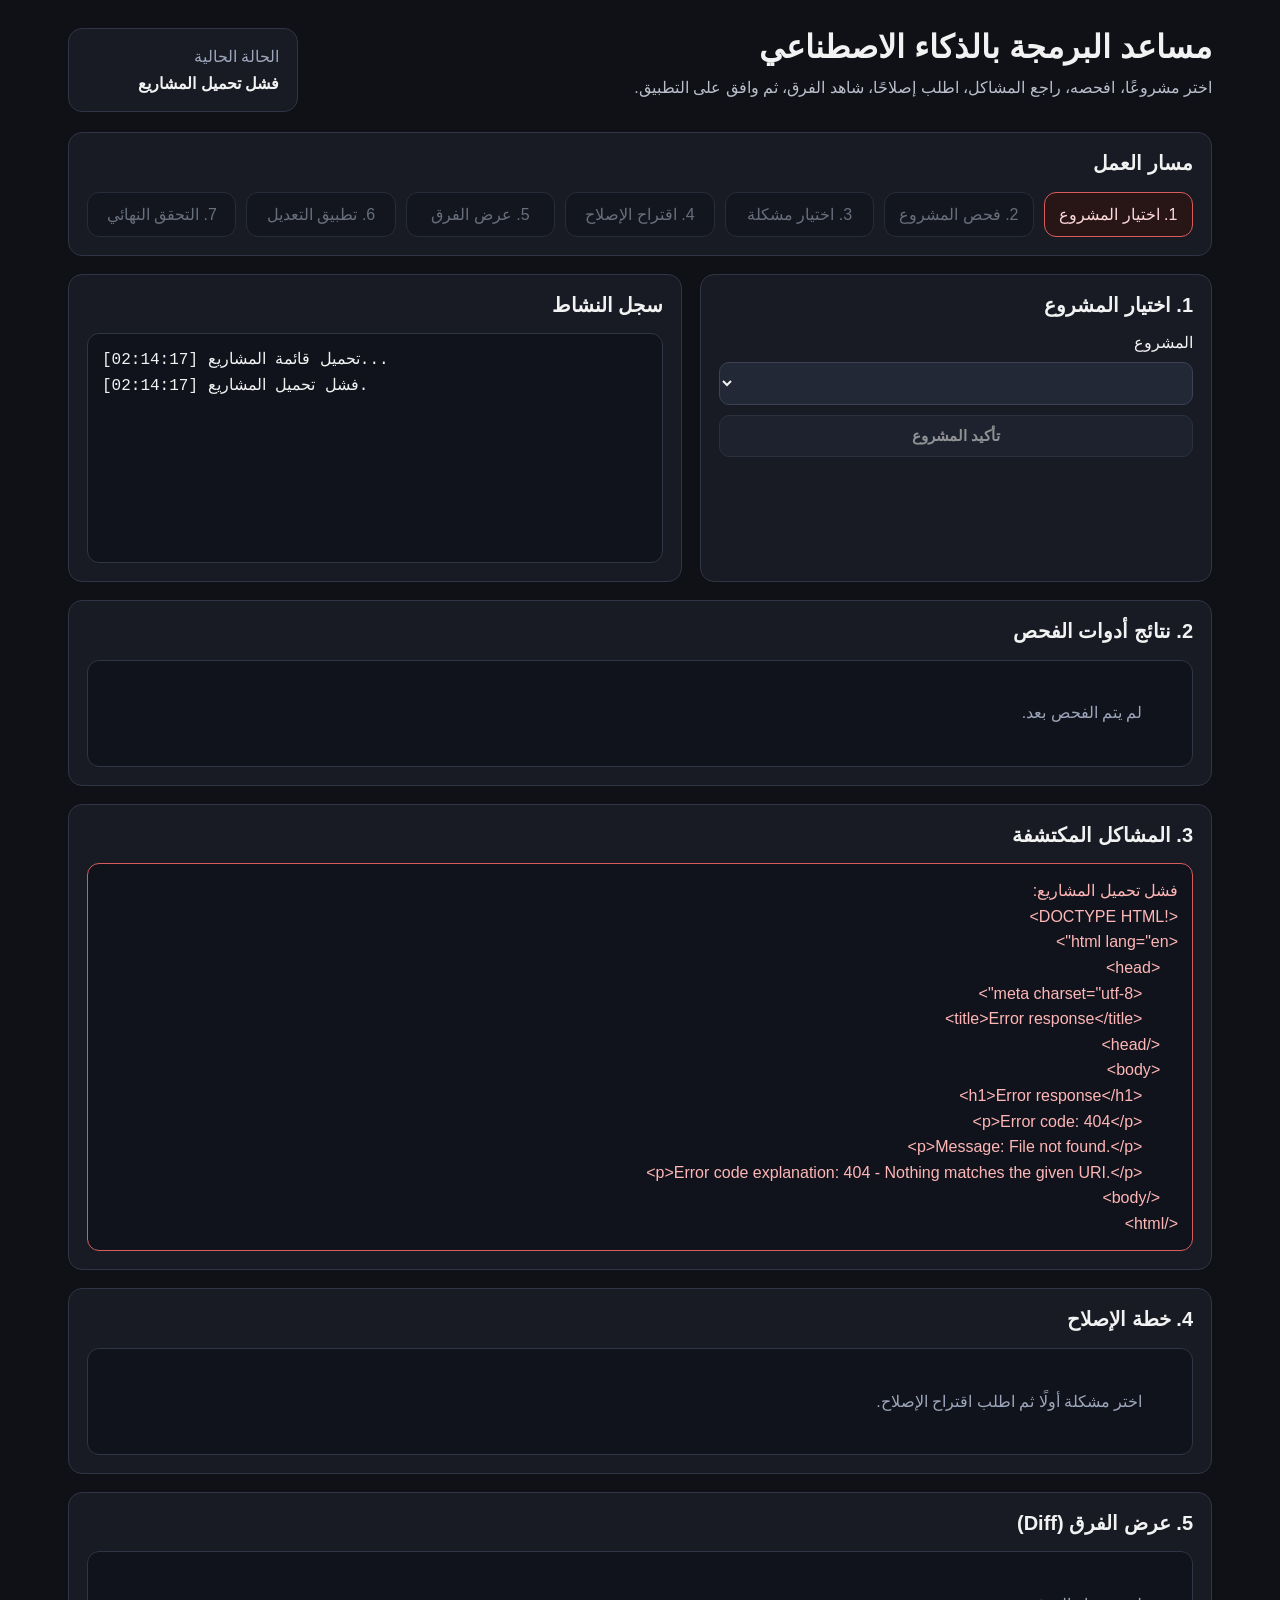
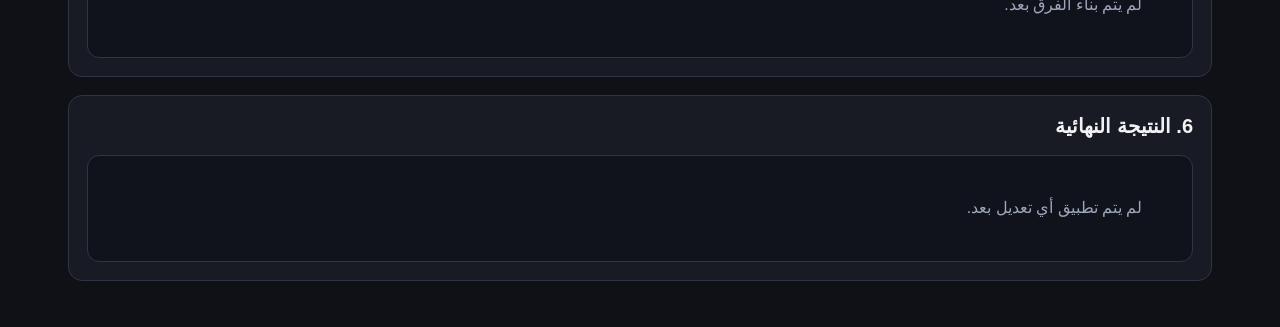
==== static/index.html @ cc1c6959 "a" ====
<!DOCTYPE html>
<html lang="ar" dir="rtl">
<head>
  <meta charset="UTF-8" />
  <meta name="viewport" content="width=device-width, initial-scale=1.0" />
  <title>مساعد البرمجة بالذكاء الاصطناعي</title>
  <link rel="stylesheet" href="/static/style.css" />
</head>
<body>
  <main class="layout">
    <header class="header">
      <div>
        <h1>مساعد البرمجة بالذكاء الاصطناعي</h1>
        <p>
          اختر مشروعًا، افحصه، راجع المشاكل، اطلب إصلاحًا، شاهد الفرق، ثم وافق على التطبيق.
        </p>
      </div>

      <div class="status-card">
        <span class="label">الحالة الحالية</span>
        <strong id="currentStatus">جاهز</strong>
      </div>
    </header>

    <section class="stepper card">
      <h2>مسار العمل</h2>
      <div id="workflowSteps" class="steps"></div>
    </section>

    <section class="grid">
      <div class="card">
        <h2>1. اختيار المشروع</h2>

        <div id="projectSelectionArea">
          <label for="projectSelect">المشروع</label>
          <select id="projectSelect"></select>
          <button id="confirmProjectButton">تأكيد المشروع</button>
        </div>

        <div id="selectedProjectArea" class="hidden">
          <p>
            المشروع المختار:
            <strong id="selectedProjectText"></strong>
          </p>
          <button id="changeProjectButton">تغيير المشروع</button>
          <button id="scanProjectButton">افحص المشروع</button>
        </div>
      </div>

      <div class="card">
        <h2>سجل النشاط</h2>
        <div id="activityLog" class="log">
          لم يبدأ أي إجراء بعد.
        </div>
      </div>
    </section>

    <section class="card">
      <h2>2. نتائج أدوات الفحص</h2>
      <div id="toolRunsBox" class="box muted">
        لم يتم الفحص بعد.
      </div>
    </section>

    <section class="card">
      <h2>3. المشاكل المكتشفة</h2>
      <div id="issuesBox" class="box muted">
        لا توجد مشاكل معروضة بعد.
      </div>
    </section>

    <section class="card">
      <h2>4. خطة الإصلاح</h2>
      <div id="repairPlanBox" class="box muted">
        اختر مشكلة أولًا ثم اطلب اقتراح الإصلاح.
      </div>
    </section>

    <section class="card">
      <h2>5. عرض الفرق (Diff)</h2>
      <div id="diffBox" class="box muted">
        لم يتم بناء الفرق بعد.
      </div>
    </section>

    <section class="card">
      <h2>6. النتيجة النهائية</h2>
      <div id="finalResultBox" class="box muted">
        لم يتم تطبيق أي تعديل بعد.
      </div>
    </section>
  </main>

  <script src="/static/app.js"></script>
</body>
</html>
---- static/style.css ----
* {
  box-sizing: border-box;
}

body {
  margin: 0;
  font-family: Tahoma, Arial, sans-serif;
  background: #0f1117;
  color: #f2f2f2;
}

.layout {
  max-width: 1200px;
  margin: 0 auto;
  padding: 28px;
}

.header {
  display: flex;
  justify-content: space-between;
  gap: 20px;
  align-items: stretch;
  margin-bottom: 20px;
}

.header h1 {
  margin: 0 0 8px;
}

.header p {
  margin: 0;
  color: #b9beca;
  line-height: 1.7;
}

.status-card {
  min-width: 230px;
  padding: 18px;
  background: #181b24;
  border: 1px solid #303545;
  border-radius: 14px;
}

.label {
  display: block;
  color: #9da6bb;
  margin-bottom: 8px;
}

.card {
  background: #181b24;
  border: 1px solid #303545;
  border-radius: 14px;
  padding: 18px;
  margin-bottom: 18px;
}

.card h2 {
  margin-top: 0;
  font-size: 20px;
}

.grid {
  display: grid;
  grid-template-columns: 1fr 1.2fr;
  gap: 18px;
}

select,
button {
  width: 100%;
  padding: 11px 12px;
  margin-top: 10px;
  border-radius: 10px;
  border: 1px solid #3b4256;
  background: #232837;
  color: #f2f2f2;
  font-size: 15px;
}

button {
  cursor: pointer;
  font-weight: bold;
}

button:hover {
  background: #2c3346;
}

button:disabled {
  cursor: not-allowed;
  opacity: 0.55;
}

.hidden {
  display: none;
}

.steps {
  display: grid;
  grid-template-columns: repeat(7, 1fr);
  gap: 10px;
}

.step {
  border: 1px solid #353b4e;
  border-radius: 12px;
  padding: 12px;
  text-align: center;
  color: #aab2c5;
  background: #10131b;
}

.step.active {
  border-color: #e0b84f;
  color: #fff;
  background: #2b2412;
}

.step.done {
  border-color: #3fbf75;
  color: #d6ffe4;
  background: #102019;
}

.step.failed {
  border-color: #d85c5c;
  color: #ffd9d9;
  background: #281616;
}

.step.locked {
  opacity: 0.55;
}

.box,
.log {
  background: #10131b;
  border: 1px solid #303545;
  border-radius: 12px;
  padding: 14px;
  white-space: pre-wrap;
  overflow-x: auto;
  line-height: 1.6;
}

.log {
  height: 230px;
  overflow-y: auto;
  font-family: Consolas, monospace;
  direction: ltr;
  text-align: left;
}

.muted {
  color: #9da6bb;
}

.success {
  color: #b4ffd1;
  border-color: #3fbf75;
}

.error {
  color: #ffb6b6;
  border-color: #d85c5c;
}

.issue-card {
  border: 1px solid #3b4256;
  border-radius: 12px;
  padding: 14px;
  margin-bottom: 12px;
  background: #11151f;
}

.issue-card h3 {
  margin: 0 0 8px;
}

.badges {
  display: flex;
  gap: 8px;
  margin: 8px 0;
}

.badge {
  display: inline-block;
  padding: 4px 9px;
  border-radius: 999px;
  background: #30384a;
  color: #d9e4ff;
  font-size: 13px;
}

pre {
  direction: ltr;
  text-align: left;
  white-space: pre-wrap;
  background: #0b0d12;
  padding: 12px;
  border-radius: 10px;
  overflow-x: auto;
}

.diff {
  direction: ltr;
  text-align: left;
  font-family: Consolas, monospace;
}

.action-row {
  display: flex;
  gap: 10px;
  margin-top: 12px;
}

.action-row button {
  width: auto;
  min-width: 160px;
}

@media (max-width: 900px) {
  .header,
  .grid {
    grid-template-columns: 1fr;
    display: block;
  }

  .steps {
    grid-template-columns: 1fr;
  }
}
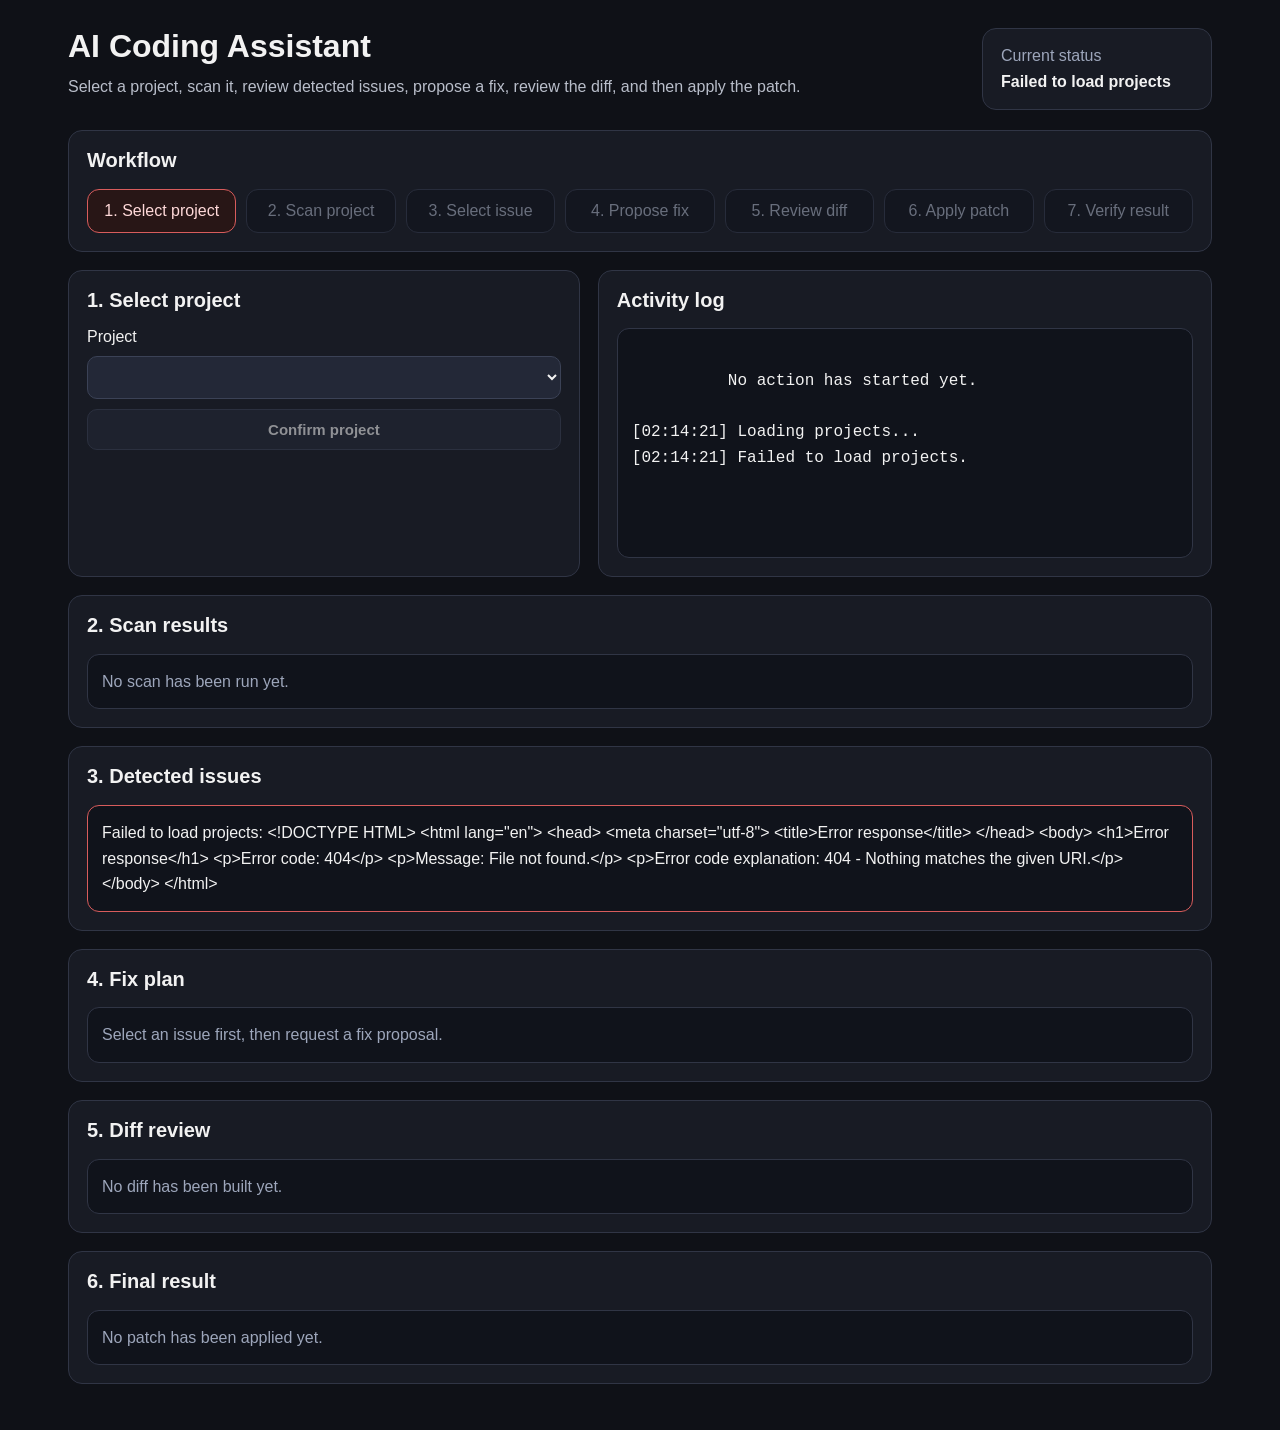
==== commit 6bbf29dd: "first" ====
--- a/static/index.html
+++ b/static/index.html
@@ -1,92 +1,93 @@
 <!DOCTYPE html>
-<html lang="ar" dir="rtl">
+<html lang="en" dir="ltr">
 <head>
   <meta charset="UTF-8" />
   <meta name="viewport" content="width=device-width, initial-scale=1.0" />
-  <title>مساعد البرمجة بالذكاء الاصطناعي</title>
+  <title>AI Coding Assistant</title>
   <link rel="stylesheet" href="/static/style.css" />
 </head>
 <body>
   <main class="layout">
     <header class="header">
       <div>
-        <h1>مساعد البرمجة بالذكاء الاصطناعي</h1>
+        <h1>AI Coding Assistant</h1>
         <p>
-          اختر مشروعًا، افحصه، راجع المشاكل، اطلب إصلاحًا، شاهد الفرق، ثم وافق على التطبيق.
+          Select a project, scan it, review detected issues, propose a fix,
+          review the diff, and then apply the patch.
         </p>
       </div>
 
       <div class="status-card">
-        <span class="label">الحالة الحالية</span>
-        <strong id="currentStatus">جاهز</strong>
+        <span class="label">Current status</span>
+        <strong id="currentStatus">Ready</strong>
       </div>
     </header>
 
     <section class="stepper card">
-      <h2>مسار العمل</h2>
+      <h2>Workflow</h2>
       <div id="workflowSteps" class="steps"></div>
     </section>
 
     <section class="grid">
       <div class="card">
-        <h2>1. اختيار المشروع</h2>
+        <h2>1. Select project</h2>
 
         <div id="projectSelectionArea">
-          <label for="projectSelect">المشروع</label>
+          <label for="projectSelect">Project</label>
           <select id="projectSelect"></select>
-          <button id="confirmProjectButton">تأكيد المشروع</button>
+          <button id="confirmProjectButton">Confirm project</button>
         </div>
 
         <div id="selectedProjectArea" class="hidden">
           <p>
-            المشروع المختار:
+            Selected project:
             <strong id="selectedProjectText"></strong>
           </p>
-          <button id="changeProjectButton">تغيير المشروع</button>
-          <button id="scanProjectButton">افحص المشروع</button>
+          <button id="changeProjectButton">Change project</button>
+          <button id="scanProjectButton">Scan project</button>
         </div>
       </div>
 
       <div class="card">
-        <h2>سجل النشاط</h2>
+        <h2>Activity log</h2>
         <div id="activityLog" class="log">
-          لم يبدأ أي إجراء بعد.
+          No action has started yet.
         </div>
       </div>
     </section>
 
     <section class="card">
-      <h2>2. نتائج أدوات الفحص</h2>
+      <h2>2. Scan results</h2>
       <div id="toolRunsBox" class="box muted">
-        لم يتم الفحص بعد.
+        No scan has been run yet.
       </div>
     </section>
 
     <section class="card">
-      <h2>3. المشاكل المكتشفة</h2>
+      <h2>3. Detected issues</h2>
       <div id="issuesBox" class="box muted">
-        لا توجد مشاكل معروضة بعد.
+        No issues are shown yet.
       </div>
     </section>
 
     <section class="card">
-      <h2>4. خطة الإصلاح</h2>
+      <h2>4. Fix plan</h2>
       <div id="repairPlanBox" class="box muted">
-        اختر مشكلة أولًا ثم اطلب اقتراح الإصلاح.
+        Select an issue first, then request a fix proposal.
       </div>
     </section>
 
     <section class="card">
-      <h2>5. عرض الفرق (Diff)</h2>
+      <h2>5. Diff review</h2>
       <div id="diffBox" class="box muted">
-        لم يتم بناء الفرق بعد.
+        No diff has been built yet.
       </div>
     </section>
 
     <section class="card">
-      <h2>6. النتيجة النهائية</h2>
+      <h2>6. Final result</h2>
       <div id="finalResultBox" class="box muted">
-        لم يتم تطبيق أي تعديل بعد.
+        No patch has been applied yet.
       </div>
     </section>
   </main>
--- a/static/style.css
+++ b/static/style.css
@@ -2,11 +2,39 @@
   box-sizing: border-box;
 }
 
+:root {
+  --bg: #0f1117;
+  --panel: #181b24;
+  --panel-dark: #10131b;
+  --panel-inner: #11151f;
+
+  --border: #303545;
+  --border-soft: #3b4256;
+
+  --text: #f2f2f2;
+  --muted: #9da6bb;
+  --muted-strong: #b9beca;
+
+  --success: #3fbf75;
+  --success-bg: #102019;
+
+  --warning: #e0b84f;
+  --warning-bg: #2b2412;
+
+  --error: #d85c5c;
+  --error-bg: #281616;
+
+  --badge-bg: #30384a;
+  --badge-text: #d9e4ff;
+}
+
 body {
   margin: 0;
-  font-family: Tahoma, Arial, sans-serif;
-  background: #0f1117;
-  color: #f2f2f2;
+  direction: ltr;
+  text-align: left;
+  font-family: Arial, Tahoma, sans-serif;
+  background: var(--bg);
+  color: var(--text);
 }
 
 .layout {
@@ -15,11 +43,13 @@
   padding: 28px;
 }
 
+/* Header */
+
 .header {
   display: flex;
   justify-content: space-between;
+  align-items: stretch;
   gap: 20px;
-  align-items: stretch;
   margin-bottom: 20px;
 }
 
@@ -29,27 +59,29 @@
 
 .header p {
   margin: 0;
-  color: #b9beca;
+  color: var(--muted-strong);
   line-height: 1.7;
 }
 
 .status-card {
   min-width: 230px;
   padding: 18px;
-  background: #181b24;
-  border: 1px solid #303545;
+  background: var(--panel);
+  border: 1px solid var(--border);
   border-radius: 14px;
 }
 
 .label {
   display: block;
-  color: #9da6bb;
+  color: var(--muted);
   margin-bottom: 8px;
 }
 
+/* Layout cards */
+
 .card {
-  background: #181b24;
-  border: 1px solid #303545;
+  background: var(--panel);
+  border: 1px solid var(--border);
   border-radius: 14px;
   padding: 18px;
   margin-bottom: 18px;
@@ -65,6 +97,8 @@
   grid-template-columns: 1fr 1.2fr;
   gap: 18px;
 }
+
+/* Forms */
 
 select,
 button {
@@ -72,15 +106,15 @@
   padding: 11px 12px;
   margin-top: 10px;
   border-radius: 10px;
-  border: 1px solid #3b4256;
+  border: 1px solid var(--border-soft);
   background: #232837;
-  color: #f2f2f2;
+  color: var(--text);
   font-size: 15px;
 }
 
 button {
   cursor: pointer;
-  font-weight: bold;
+  font-weight: 700;
 }
 
 button:hover {
@@ -95,6 +129,8 @@
 .hidden {
   display: none;
 }
+
+/* Workflow */
 
 .steps {
   display: grid;
@@ -108,40 +144,51 @@
   padding: 12px;
   text-align: center;
   color: #aab2c5;
-  background: #10131b;
+  background: var(--panel-dark);
 }
 
 .step.active {
-  border-color: #e0b84f;
-  color: #fff;
-  background: #2b2412;
+  border-color: var(--warning);
+  color: var(--text);
+  background: var(--warning-bg);
 }
 
 .step.done {
-  border-color: #3fbf75;
+  border-color: var(--success);
   color: #d6ffe4;
-  background: #102019;
+  background: var(--success-bg);
 }
 
 .step.failed {
-  border-color: #d85c5c;
+  border-color: var(--error);
   color: #ffd9d9;
-  background: #281616;
+  background: var(--error-bg);
 }
 
 .step.locked {
   opacity: 0.55;
 }
 
+/* Boxes */
+
 .box,
 .log {
-  background: #10131b;
-  border: 1px solid #303545;
+  background: var(--panel-dark);
+  border: 1px solid var(--border);
   border-radius: 12px;
   padding: 14px;
-  white-space: pre-wrap;
   overflow-x: auto;
   line-height: 1.6;
+}
+
+.box {
+  white-space: normal;
+}
+
+.log,
+pre,
+.diff {
+  white-space: pre-wrap;
 }
 
 .log {
@@ -152,34 +199,74 @@
   text-align: left;
 }
 
-.muted {
-  color: #9da6bb;
-}
-
-.success {
-  color: #b4ffd1;
-  border-color: #3fbf75;
-}
-
+.muted,
+.box.muted {
+  color: var(--muted);
+}
+
+.box.success {
+  border-color: var(--success);
+}
+
+.box.warning {
+  border-color: var(--warning);
+}
+
+.box.error {
+  border-color: var(--error);
+}
+
+/* Important: do not color every text inside error/warning boxes.
+   Only the border should communicate the state. */
+.success,
+.warning,
 .error {
-  color: #ffb6b6;
-  border-color: #d85c5c;
-}
+  color: inherit;
+}
+
+/* Issue / result cards */
 
 .issue-card {
-  border: 1px solid #3b4256;
+  direction: ltr;
+  text-align: left;
+  border: 1px solid var(--border-soft);
   border-radius: 12px;
   padding: 14px;
   margin-bottom: 12px;
-  background: #11151f;
+  background: var(--panel-inner);
 }
 
 .issue-card h3 {
   margin: 0 0 8px;
 }
 
+.issue-card p {
+  margin: 12px 0;
+}
+
+.status-success,
+.status-passed {
+  border-color: var(--success);
+}
+
+.status-warning {
+  border-color: var(--warning);
+}
+
+.status-error,
+.status-failed {
+  border-color: var(--error);
+}
+
+.status-muted {
+  border-color: var(--border-soft);
+}
+
+/* Badges */
+
 .badges {
   display: flex;
+  flex-wrap: wrap;
   gap: 8px;
   margin: 8px 0;
 }
@@ -188,9 +275,22 @@
   display: inline-block;
   padding: 4px 9px;
   border-radius: 999px;
-  background: #30384a;
-  color: #d9e4ff;
+  background: var(--badge-bg);
+  color: var(--badge-text);
   font-size: 13px;
+}
+
+/* Details / code */
+
+.technical-details {
+  margin-top: 14px;
+}
+
+.technical-details summary,
+.issue-card summary {
+  cursor: pointer;
+  color: var(--badge-text);
+  font-weight: 700;
 }
 
 pre {
@@ -198,9 +298,11 @@
   text-align: left;
   white-space: pre-wrap;
   background: #0b0d12;
+  color: var(--text);
   padding: 12px;
   border-radius: 10px;
   overflow-x: auto;
+  max-height: 360px;
 }
 
 .diff {
@@ -208,6 +310,24 @@
   text-align: left;
   font-family: Consolas, monospace;
 }
+
+/* Compact final summary */
+
+.compact-list {
+  margin: 8px 0 14px;
+  padding-left: 22px;
+}
+
+.compact-list li {
+  margin: 4px 0;
+}
+
+.action-text {
+  color: var(--badge-text);
+  font-weight: 600;
+}
+
+/* Actions */
 
 .action-row {
   display: flex;
@@ -220,14 +340,23 @@
   min-width: 160px;
 }
 
+/* Responsive */
+
 @media (max-width: 900px) {
   .header,
   .grid {
-    grid-template-columns: 1fr;
     display: block;
   }
 
   .steps {
     grid-template-columns: 1fr;
   }
+
+  .action-row {
+    flex-direction: column;
+  }
+
+  .action-row button {
+    width: 100%;
+  }
 }
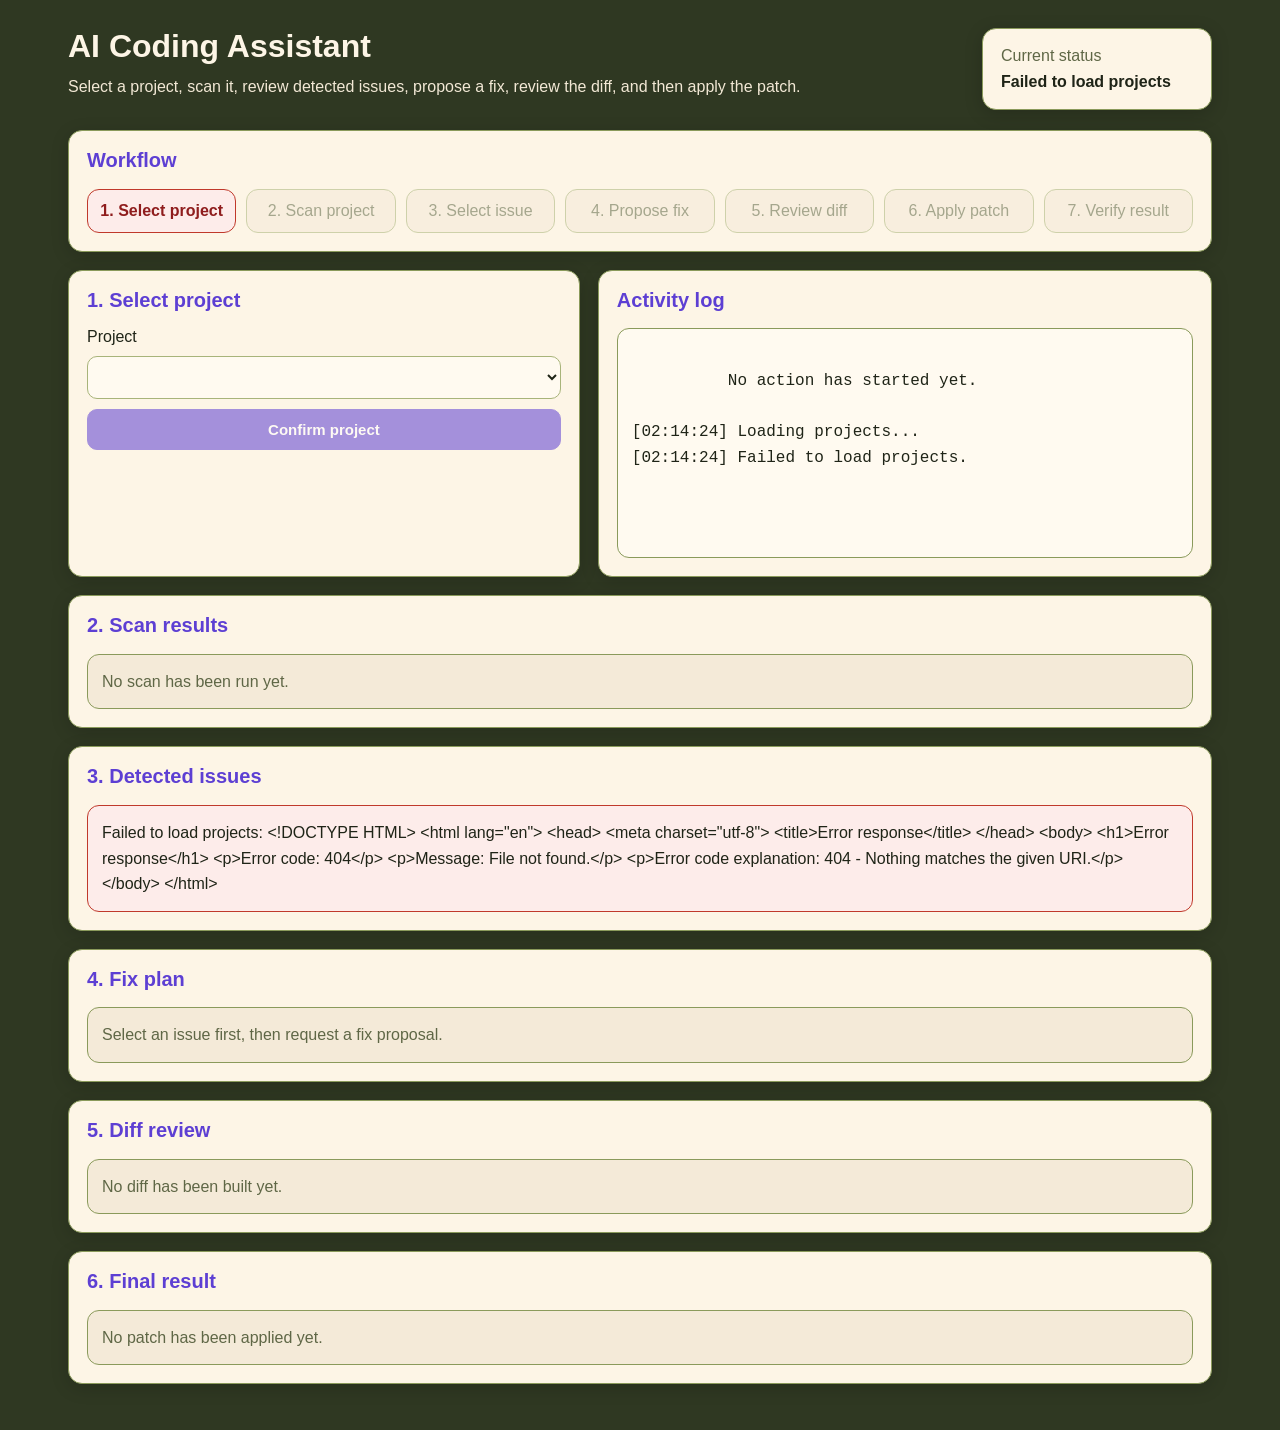
==== commit 4dd50aef: "app/static del" ====
--- a/static/index.html
+++ b/static/index.html
@@ -94,4 +94,4 @@
 
   <script src="/static/app.js"></script>
 </body>
-</html>+</html>
--- a/static/style.css
+++ b/static/style.css
@@ -1,31 +1,38 @@
+/* THEME_VERSION: mossgreen-oldlace-iris-v5 */
 * {
   box-sizing: border-box;
 }
 
 :root {
-  --bg: #0f1117;
-  --panel: #181b24;
-  --panel-dark: #10131b;
-  --panel-inner: #11151f;
-
-  --border: #303545;
-  --border-soft: #3b4256;
-
-  --text: #f2f2f2;
-  --muted: #9da6bb;
-  --muted-strong: #b9beca;
-
-  --success: #3fbf75;
-  --success-bg: #102019;
-
-  --warning: #e0b84f;
-  --warning-bg: #2b2412;
-
-  --error: #d85c5c;
-  --error-bg: #281616;
-
-  --badge-bg: #30384a;
-  --badge-text: #d9e4ff;
+  --bg: #2f3822;              /* Dark Moss Green - خلفية الصفحة */
+  --panel: #FDF5E6;           /* Old Lace - الكروت */
+  --panel-dark: #f4ead8;
+  --panel-inner: #fbf0dc;
+
+  --border: #8A9A5B;
+  --border-soft: #a8b47a;
+
+  --text: #1f2417;
+  --muted: #5f6746;
+  --muted-strong: #3f472d;
+
+  --primary: #5D3FD3;         /* Iris */
+  --primary-hover: #4b31b5;
+
+  --accent: #8A9A5B;          /* Moss Green */
+  --accent-hover: #768747;
+
+  --success: #8A9A5B;
+  --success-bg: #eef3df;
+
+  --warning: #5D3FD3;
+  --warning-bg: #eeeafb;
+
+  --error: #c0392b;
+  --error-bg: #fdecea;
+
+  --badge-bg: #5D3FD3;
+  --badge-text: #ffffff;
 }
 
 body {
@@ -55,11 +62,12 @@
 
 .header h1 {
   margin: 0 0 8px;
+  color: #FDF5E6;
 }
 
 .header p {
   margin: 0;
-  color: var(--muted-strong);
+  color: #f2e8d5;
   line-height: 1.7;
 }
 
@@ -69,6 +77,7 @@
   background: var(--panel);
   border: 1px solid var(--border);
   border-radius: 14px;
+  box-shadow: 0 4px 18px rgba(0, 0, 0, 0.18);
 }
 
 .label {
@@ -85,11 +94,13 @@
   border-radius: 14px;
   padding: 18px;
   margin-bottom: 18px;
+  box-shadow: 0 4px 18px rgba(0, 0, 0, 0.16);
 }
 
 .card h2 {
   margin-top: 0;
   font-size: 20px;
+  color: var(--primary);
 }
 
 .grid {
@@ -107,18 +118,25 @@
   margin-top: 10px;
   border-radius: 10px;
   border: 1px solid var(--border-soft);
-  background: #232837;
+  font-size: 15px;
+}
+
+select {
+  background: #fffaf0;
   color: var(--text);
-  font-size: 15px;
 }
 
 button {
   cursor: pointer;
   font-weight: 700;
+  background: var(--primary);
+  color: #ffffff;
+  border-color: var(--primary);
 }
 
 button:hover {
-  background: #2c3346;
+  background: var(--primary-hover);
+  border-color: var(--primary-hover);
 }
 
 button:disabled {
@@ -139,30 +157,33 @@
 }
 
 .step {
-  border: 1px solid #353b4e;
+  border: 1px solid var(--border-soft);
   border-radius: 12px;
   padding: 12px;
   text-align: center;
-  color: #aab2c5;
+  color: var(--muted);
   background: var(--panel-dark);
 }
 
 .step.active {
-  border-color: var(--warning);
-  color: var(--text);
+  border-color: var(--primary);
+  color: var(--primary);
   background: var(--warning-bg);
+  font-weight: 700;
 }
 
 .step.done {
   border-color: var(--success);
-  color: #d6ffe4;
+  color: #4f6129;
   background: var(--success-bg);
+  font-weight: 700;
 }
 
 .step.failed {
   border-color: var(--error);
-  color: #ffd9d9;
+  color: #8f1d1d;
   background: var(--error-bg);
+  font-weight: 700;
 }
 
 .step.locked {
@@ -197,6 +218,8 @@
   font-family: Consolas, monospace;
   direction: ltr;
   text-align: left;
+  background: #fffaf0;
+  color: var(--text);
 }
 
 .muted,
@@ -206,18 +229,22 @@
 
 .box.success {
   border-color: var(--success);
+  background: var(--success-bg);
 }
 
 .box.warning {
   border-color: var(--warning);
+  background: var(--warning-bg);
 }
 
 .box.error {
   border-color: var(--error);
+  background: var(--error-bg);
 }
 
 /* Important: do not color every text inside error/warning boxes.
-   Only the border should communicate the state. */
+   Only the border/background should communicate the state. */
+
 .success,
 .warning,
 .error {
@@ -238,6 +265,7 @@
 
 .issue-card h3 {
   margin: 0 0 8px;
+  color: var(--primary);
 }
 
 .issue-card p {
@@ -247,15 +275,18 @@
 .status-success,
 .status-passed {
   border-color: var(--success);
+  background: var(--success-bg);
 }
 
 .status-warning {
   border-color: var(--warning);
+  background: var(--warning-bg);
 }
 
 .status-error,
 .status-failed {
   border-color: var(--error);
+  background: var(--error-bg);
 }
 
 .status-muted {
@@ -289,7 +320,7 @@
 .technical-details summary,
 .issue-card summary {
   cursor: pointer;
-  color: var(--badge-text);
+  color: var(--primary);
   font-weight: 700;
 }
 
@@ -297,10 +328,11 @@
   direction: ltr;
   text-align: left;
   white-space: pre-wrap;
-  background: #0b0d12;
+  background: #fffaf0;
   color: var(--text);
   padding: 12px;
   border-radius: 10px;
+  border: 1px solid var(--border);
   overflow-x: auto;
   max-height: 360px;
 }
@@ -323,8 +355,8 @@
 }
 
 .action-text {
-  color: var(--badge-text);
-  font-weight: 600;
+  color: var(--primary);
+  font-weight: 700;
 }
 
 /* Actions */
@@ -338,6 +370,17 @@
 .action-row button {
   width: auto;
   min-width: 160px;
+}
+
+.action-row button:first-child {
+  background: var(--accent);
+  border-color: var(--accent);
+  color: #ffffff;
+}
+
+.action-row button:first-child:hover {
+  background: var(--accent-hover);
+  border-color: var(--accent-hover);
 }
 
 /* Responsive */
@@ -348,6 +391,10 @@
     display: block;
   }
 
+  .status-card {
+    margin-top: 18px;
+  }
+
   .steps {
     grid-template-columns: 1fr;
   }
@@ -359,4 +406,5 @@
   .action-row button {
     width: 100%;
   }
-}+
+}
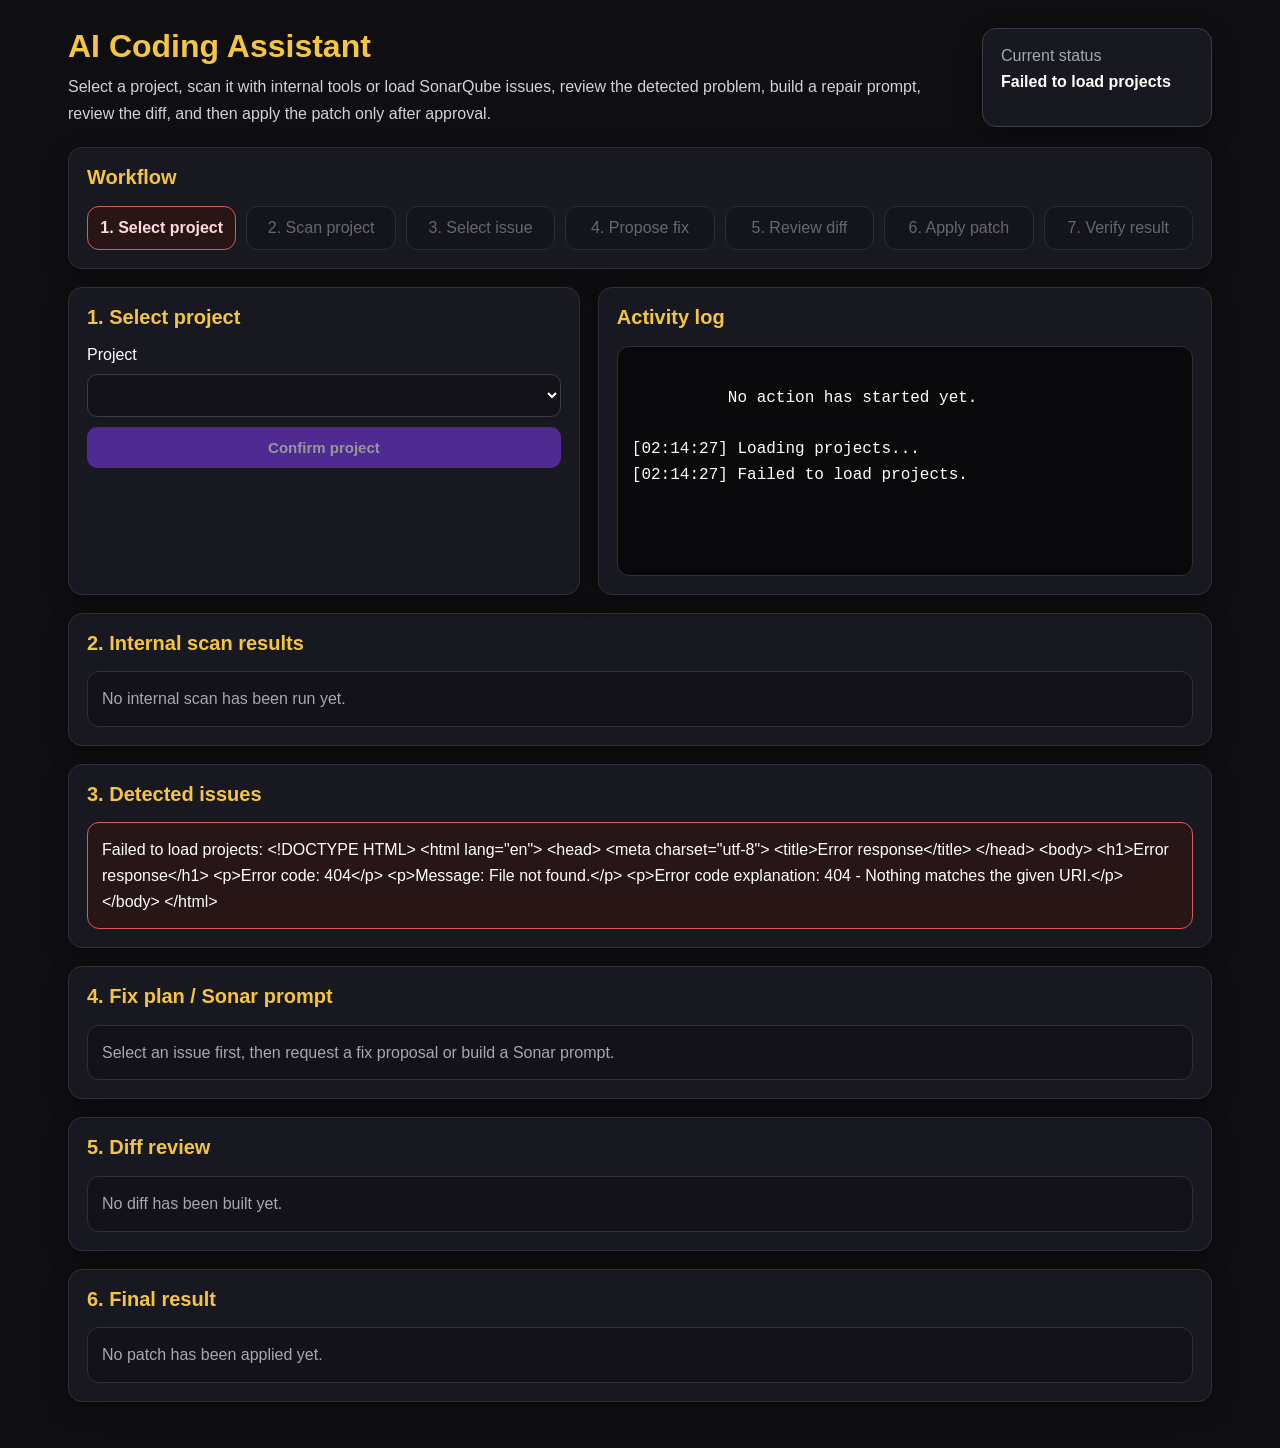
==== commit 7ea328be: "py2" ====
--- a/static/index.html
+++ b/static/index.html
@@ -12,8 +12,9 @@
       <div>
         <h1>AI Coding Assistant</h1>
         <p>
-          Select a project, scan it, review detected issues, propose a fix,
-          review the diff, and then apply the patch.
+          Select a project, scan it with internal tools or load SonarQube issues,
+          review the detected problem, build a repair prompt, review the diff,
+          and then apply the patch only after approval.
         </p>
       </div>
 
@@ -44,7 +45,7 @@
             <strong id="selectedProjectText"></strong>
           </p>
           <button id="changeProjectButton">Change project</button>
-          <button id="scanProjectButton">Scan project</button>
+          <button id="scanProjectButton">Run internal scan</button>
         </div>
       </div>
 
@@ -57,23 +58,23 @@
     </section>
 
     <section class="card">
-      <h2>2. Scan results</h2>
+      <h2>2. Internal scan results</h2>
       <div id="toolRunsBox" class="box muted">
-        No scan has been run yet.
+        No internal scan has been run yet.
       </div>
     </section>
 
     <section class="card">
       <h2>3. Detected issues</h2>
       <div id="issuesBox" class="box muted">
-        No issues are shown yet.
+        Confirm a project, then run an internal scan or load SonarQube issues.
       </div>
     </section>
 
     <section class="card">
-      <h2>4. Fix plan</h2>
+      <h2>4. Fix plan / Sonar prompt</h2>
       <div id="repairPlanBox" class="box muted">
-        Select an issue first, then request a fix proposal.
+        Select an issue first, then request a fix proposal or build a Sonar prompt.
       </div>
     </section>
 
@@ -94,4 +95,4 @@
 
   <script src="/static/app.js"></script>
 </body>
-</html>
+</html>
--- a/static/style.css
+++ b/static/style.css
@@ -1,37 +1,37 @@
-/* THEME_VERSION: mossgreen-oldlace-iris-v5 */
+/* THEME_VERSION: dark-purple-gold-v1 */
 * {
   box-sizing: border-box;
 }
 
 :root {
-  --bg: #2f3822;              /* Dark Moss Green - خلفية الصفحة */
-  --panel: #FDF5E6;           /* Old Lace - الكروت */
-  --panel-dark: #f4ead8;
-  --panel-inner: #fbf0dc;
-
-  --border: #8A9A5B;
-  --border-soft: #a8b47a;
-
-  --text: #1f2417;
-  --muted: #5f6746;
-  --muted-strong: #3f472d;
-
-  --primary: #5D3FD3;         /* Iris */
-  --primary-hover: #4b31b5;
-
-  --accent: #8A9A5B;          /* Moss Green */
-  --accent-hover: #768747;
-
-  --success: #8A9A5B;
-  --success-bg: #eef3df;
-
-  --warning: #5D3FD3;
-  --warning-bg: #eeeafb;
-
-  --error: #c0392b;
-  --error-bg: #fdecea;
-
-  --badge-bg: #5D3FD3;
+  --bg: #0F0F12;              /* Black Gray - خلفية الصفحة */
+  --panel: #181820;           /* كروت داكنة */
+  --panel-dark: #121218;
+  --panel-inner: #1f1f2a;
+
+  --border: #2f2f3a;
+  --border-soft: #3b3b4a;
+
+  --text: #ffffff;
+  --muted: #a7a7b3;
+  --muted-strong: #d1d1dc;
+
+  --primary: #7C3AED;         /* Dark Purple */
+  --primary-hover: #6D28D9;
+
+  --accent: #F5C542;          /* Gold - الأزرار المهمة */
+  --accent-hover: #d9aa2f;
+
+  --success: #3fbf75;
+  --success-bg: #102319;
+
+  --warning: #F5C542;
+  --warning-bg: #2b2412;
+
+  --error: #d85c5c;
+  --error-bg: #281616;
+
+  --badge-bg: #7C3AED;
   --badge-text: #ffffff;
 }
 
@@ -62,12 +62,12 @@
 
 .header h1 {
   margin: 0 0 8px;
-  color: #FDF5E6;
+  color: var(--accent);
 }
 
 .header p {
   margin: 0;
-  color: #f2e8d5;
+  color: var(--muted-strong);
   line-height: 1.7;
 }
 
@@ -75,9 +75,9 @@
   min-width: 230px;
   padding: 18px;
   background: var(--panel);
-  border: 1px solid var(--border);
+  border: 1px solid var(--border-soft);
   border-radius: 14px;
-  box-shadow: 0 4px 18px rgba(0, 0, 0, 0.18);
+  box-shadow: 0 8px 24px rgba(0, 0, 0, 0.35);
 }
 
 .label {
@@ -94,13 +94,13 @@
   border-radius: 14px;
   padding: 18px;
   margin-bottom: 18px;
-  box-shadow: 0 4px 18px rgba(0, 0, 0, 0.16);
+  box-shadow: 0 8px 24px rgba(0, 0, 0, 0.28);
 }
 
 .card h2 {
   margin-top: 0;
   font-size: 20px;
-  color: var(--primary);
+  color: var(--accent);
 }
 
 .grid {
@@ -122,8 +122,9 @@
 }
 
 select {
-  background: #fffaf0;
+  background: var(--panel-dark);
   color: var(--text);
+  border-color: var(--border-soft);
 }
 
 button {
@@ -166,22 +167,22 @@
 }
 
 .step.active {
-  border-color: var(--primary);
-  color: var(--primary);
+  border-color: var(--accent);
+  color: var(--accent);
   background: var(--warning-bg);
   font-weight: 700;
 }
 
 .step.done {
   border-color: var(--success);
-  color: #4f6129;
+  color: #d6ffe4;
   background: var(--success-bg);
   font-weight: 700;
 }
 
 .step.failed {
   border-color: var(--error);
-  color: #8f1d1d;
+  color: #ffd9d9;
   background: var(--error-bg);
   font-weight: 700;
 }
@@ -218,7 +219,7 @@
   font-family: Consolas, monospace;
   direction: ltr;
   text-align: left;
-  background: #fffaf0;
+  background: #09090c;
   color: var(--text);
 }
 
@@ -265,7 +266,7 @@
 
 .issue-card h3 {
   margin: 0 0 8px;
-  color: var(--primary);
+  color: var(--accent);
 }
 
 .issue-card p {
@@ -320,7 +321,7 @@
 .technical-details summary,
 .issue-card summary {
   cursor: pointer;
-  color: var(--primary);
+  color: var(--accent);
   font-weight: 700;
 }
 
@@ -328,7 +329,7 @@
   direction: ltr;
   text-align: left;
   white-space: pre-wrap;
-  background: #fffaf0;
+  background: #09090c;
   color: var(--text);
   padding: 12px;
   border-radius: 10px;
@@ -355,7 +356,7 @@
 }
 
 .action-text {
-  color: var(--primary);
+  color: var(--accent);
   font-weight: 700;
 }
 
@@ -375,7 +376,7 @@
 .action-row button:first-child {
   background: var(--accent);
   border-color: var(--accent);
-  color: #ffffff;
+  color: #111111;
 }
 
 .action-row button:first-child:hover {
@@ -406,5 +407,5 @@
   .action-row button {
     width: 100%;
   }
-
-}
+}
+
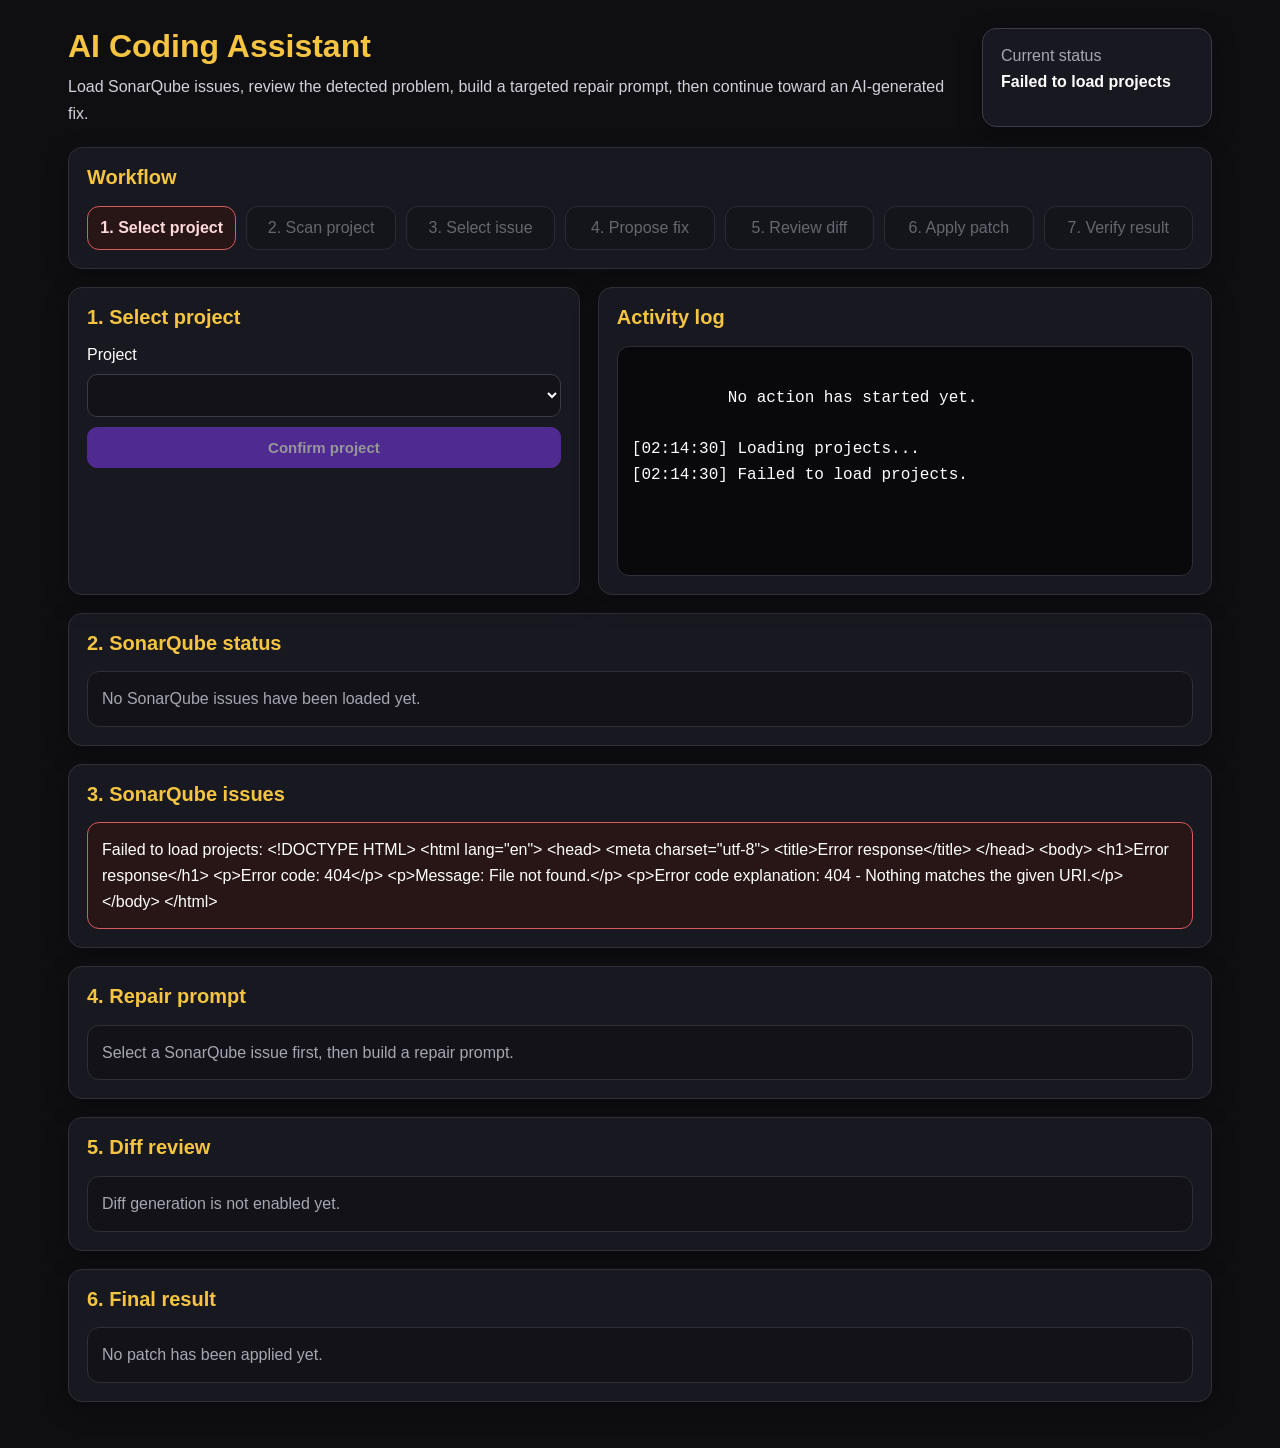
==== commit f7239fe8: "حغ4" ====
--- a/static/index.html
+++ b/static/index.html
@@ -12,9 +12,8 @@
       <div>
         <h1>AI Coding Assistant</h1>
         <p>
-          Select a project, scan it with internal tools or load SonarQube issues,
-          review the detected problem, build a repair prompt, review the diff,
-          and then apply the patch only after approval.
+          Load SonarQube issues, review the detected problem, build a targeted
+          repair prompt, then continue toward an AI-generated fix.
         </p>
       </div>
 
@@ -45,7 +44,11 @@
             <strong id="selectedProjectText"></strong>
           </p>
           <button id="changeProjectButton">Change project</button>
-          <button id="scanProjectButton">Run internal scan</button>
+
+          <!-- Kept hidden to avoid breaking old JavaScript references. -->
+          <button id="scanProjectButton" class="hidden" disabled>
+            Internal scan disabled
+          </button>
         </div>
       </div>
 
@@ -58,30 +61,30 @@
     </section>
 
     <section class="card">
-      <h2>2. Internal scan results</h2>
+      <h2>2. SonarQube status</h2>
       <div id="toolRunsBox" class="box muted">
-        No internal scan has been run yet.
+        No SonarQube issues have been loaded yet.
       </div>
     </section>
 
     <section class="card">
-      <h2>3. Detected issues</h2>
+      <h2>3. SonarQube issues</h2>
       <div id="issuesBox" class="box muted">
-        Confirm a project, then run an internal scan or load SonarQube issues.
+        Confirm the project, then load SonarQube issues.
       </div>
     </section>
 
     <section class="card">
-      <h2>4. Fix plan / Sonar prompt</h2>
+      <h2>4. Repair prompt</h2>
       <div id="repairPlanBox" class="box muted">
-        Select an issue first, then request a fix proposal or build a Sonar prompt.
+        Select a SonarQube issue first, then build a repair prompt.
       </div>
     </section>
 
     <section class="card">
       <h2>5. Diff review</h2>
       <div id="diffBox" class="box muted">
-        No diff has been built yet.
+        Diff generation is not enabled yet.
       </div>
     </section>
 
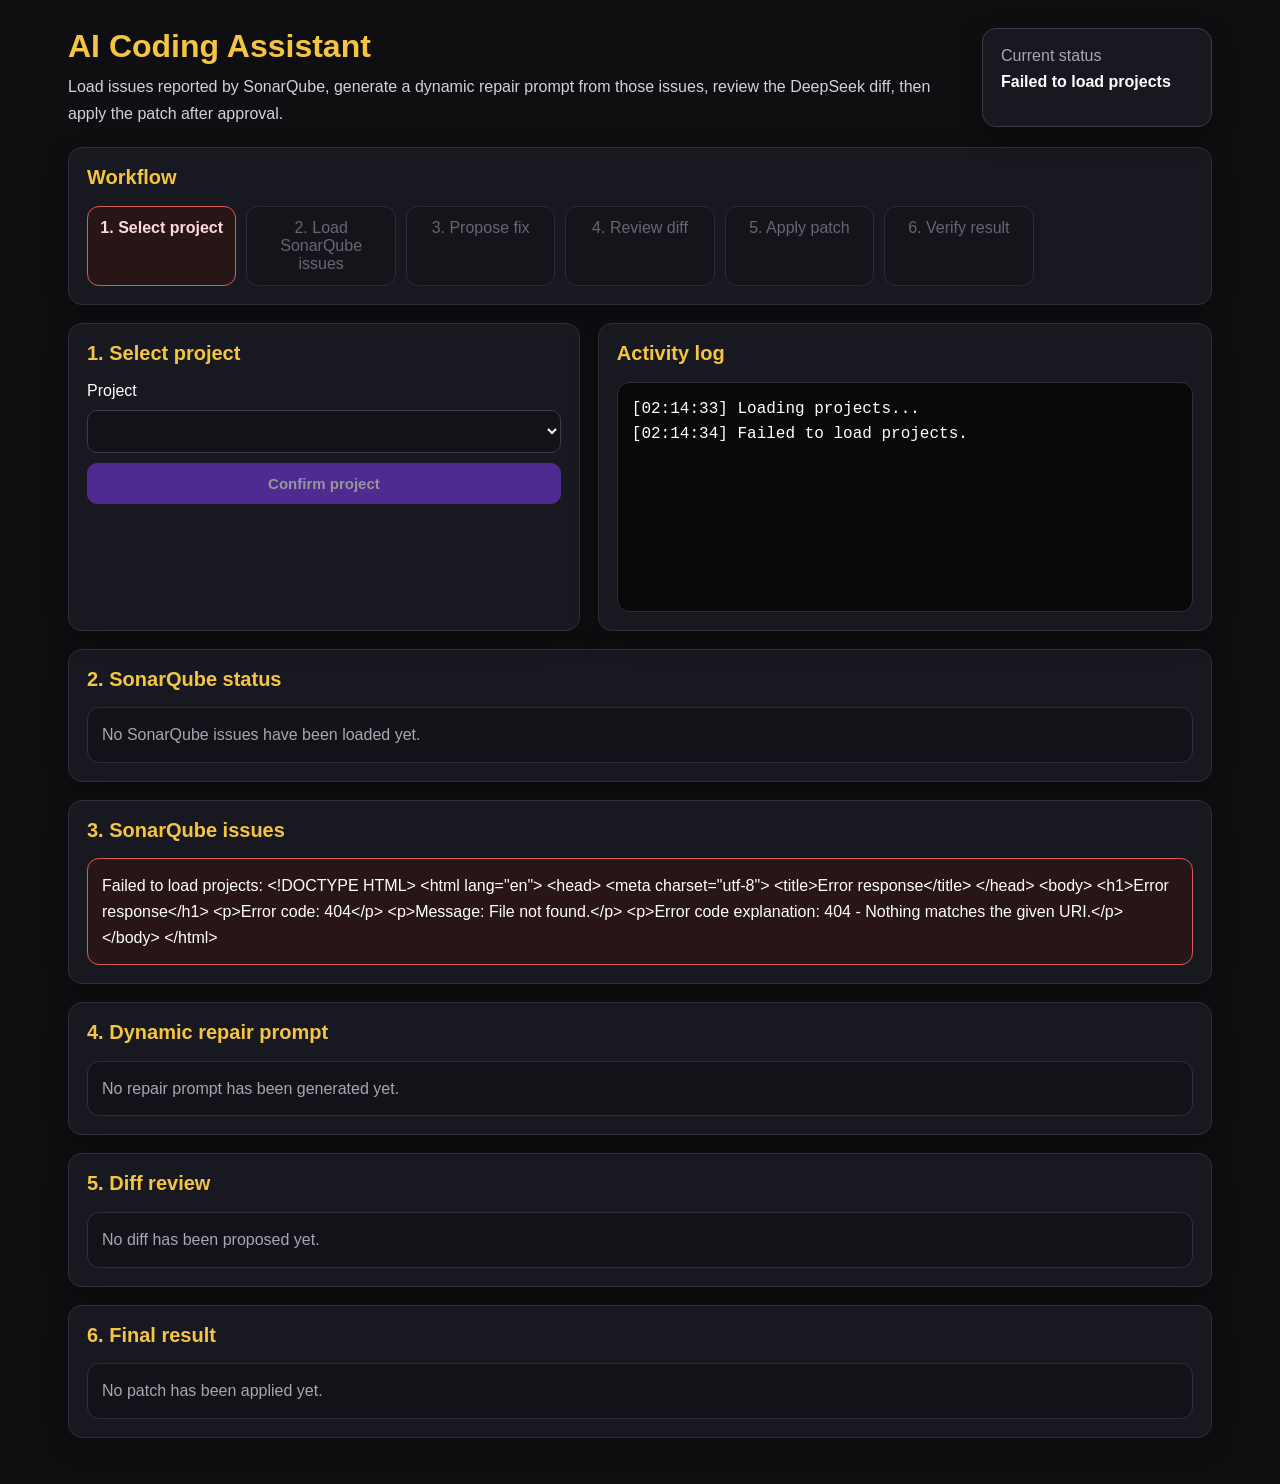
==== commit 7eec21a4: "apply" ====
--- a/static/index.html
+++ b/static/index.html
@@ -12,8 +12,8 @@
       <div>
         <h1>AI Coding Assistant</h1>
         <p>
-          Load SonarQube issues, review the detected problem, build a targeted
-          repair prompt, then continue toward an AI-generated fix.
+          Load issues reported by SonarQube, generate a dynamic repair prompt
+          from those issues, review the DeepSeek diff, then apply the patch after approval.
         </p>
       </div>
 
@@ -43,20 +43,22 @@
             Selected project:
             <strong id="selectedProjectText"></strong>
           </p>
-          <button id="changeProjectButton">Change project</button>
 
-          <!-- Kept hidden to avoid breaking old JavaScript references. -->
-          <button id="scanProjectButton" class="hidden" disabled>
-            Internal scan disabled
-          </button>
+          <div class="action-row">
+            <button id="scanProjectButton" class="hidden" disabled>
+              Load SonarQube issues
+            </button>
+
+            <button id="changeProjectButton">
+              Change project
+            </button>
+          </div>
         </div>
       </div>
 
       <div class="card">
         <h2>Activity log</h2>
-        <div id="activityLog" class="log">
-          No action has started yet.
-        </div>
+        <div id="activityLog" class="log">No action started yet.</div>
       </div>
     </section>
 
@@ -75,16 +77,16 @@
     </section>
 
     <section class="card">
-      <h2>4. Repair prompt</h2>
+      <h2>4. Dynamic repair prompt</h2>
       <div id="repairPlanBox" class="box muted">
-        Select a SonarQube issue first, then build a repair prompt.
+        No repair prompt has been generated yet.
       </div>
     </section>
 
     <section class="card">
       <h2>5. Diff review</h2>
       <div id="diffBox" class="box muted">
-        Diff generation is not enabled yet.
+        No diff has been proposed yet.
       </div>
     </section>
 
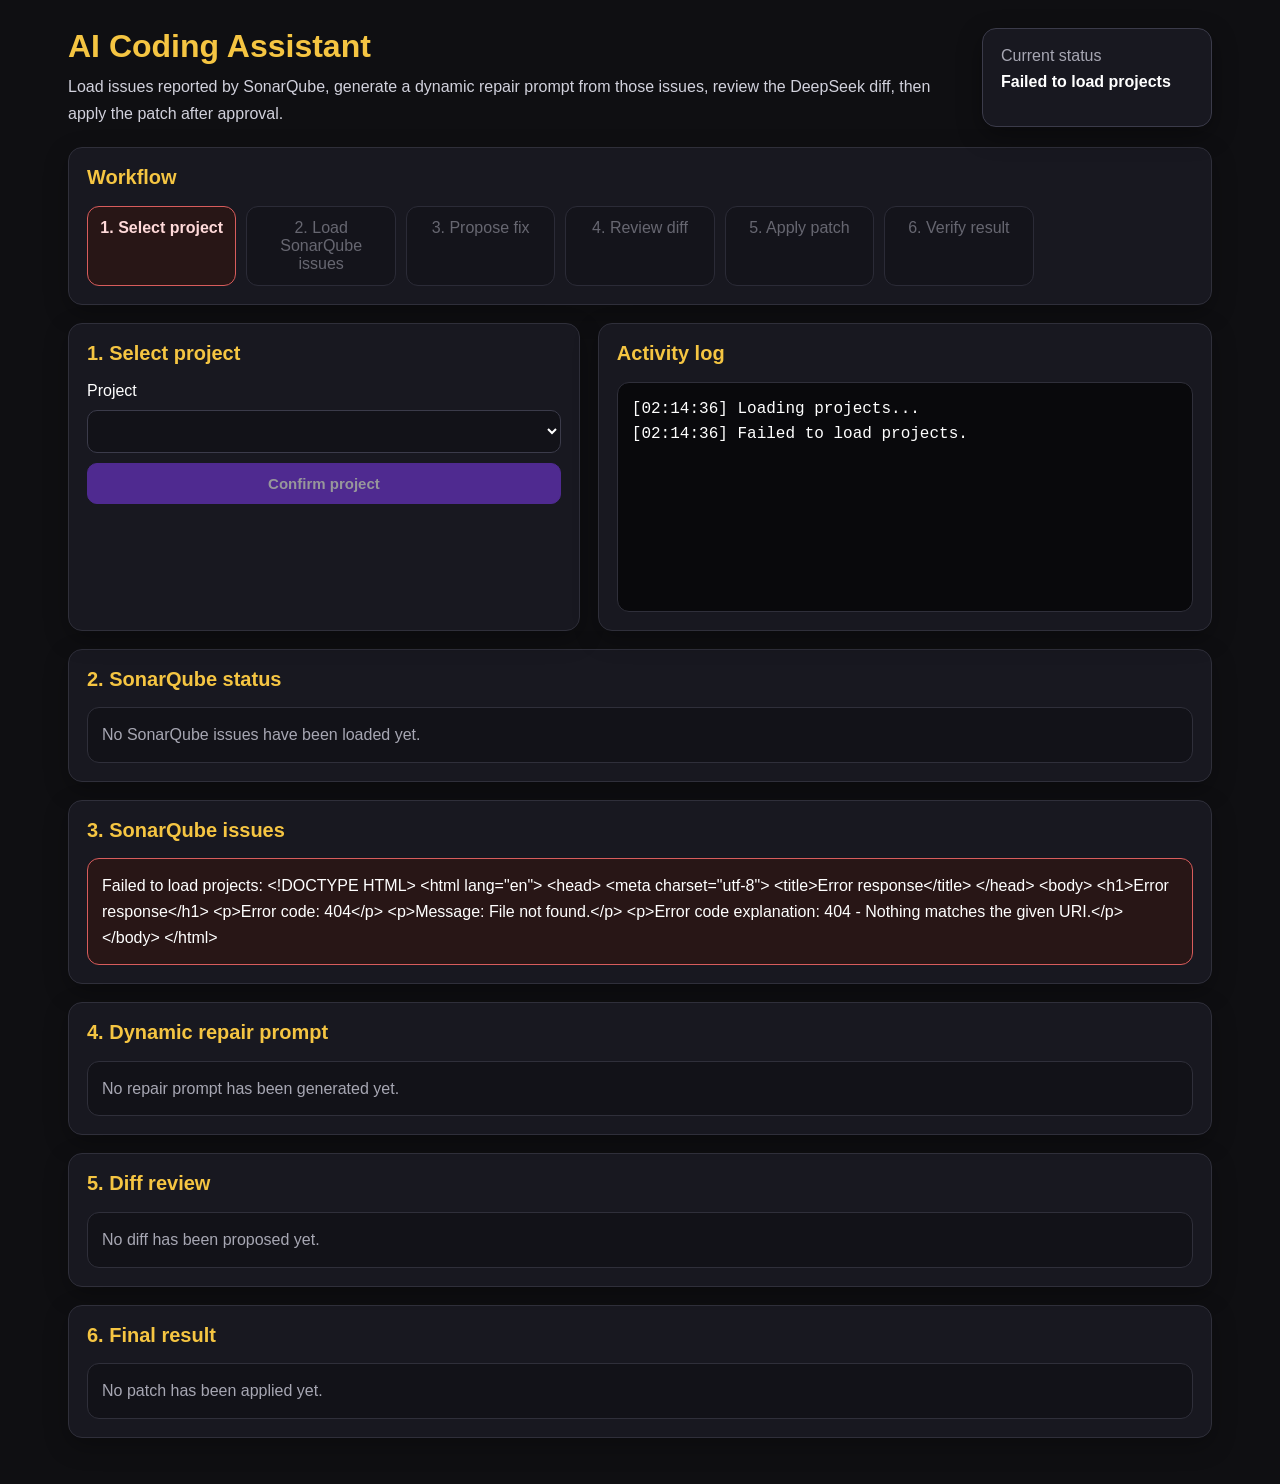
==== commit 6e85e2d7: "apply1" ====
--- a/static/index.html
+++ b/static/index.html
@@ -100,4 +100,5 @@
 
   <script src="/static/app.js"></script>
 </body>
-</html>+</html>
+
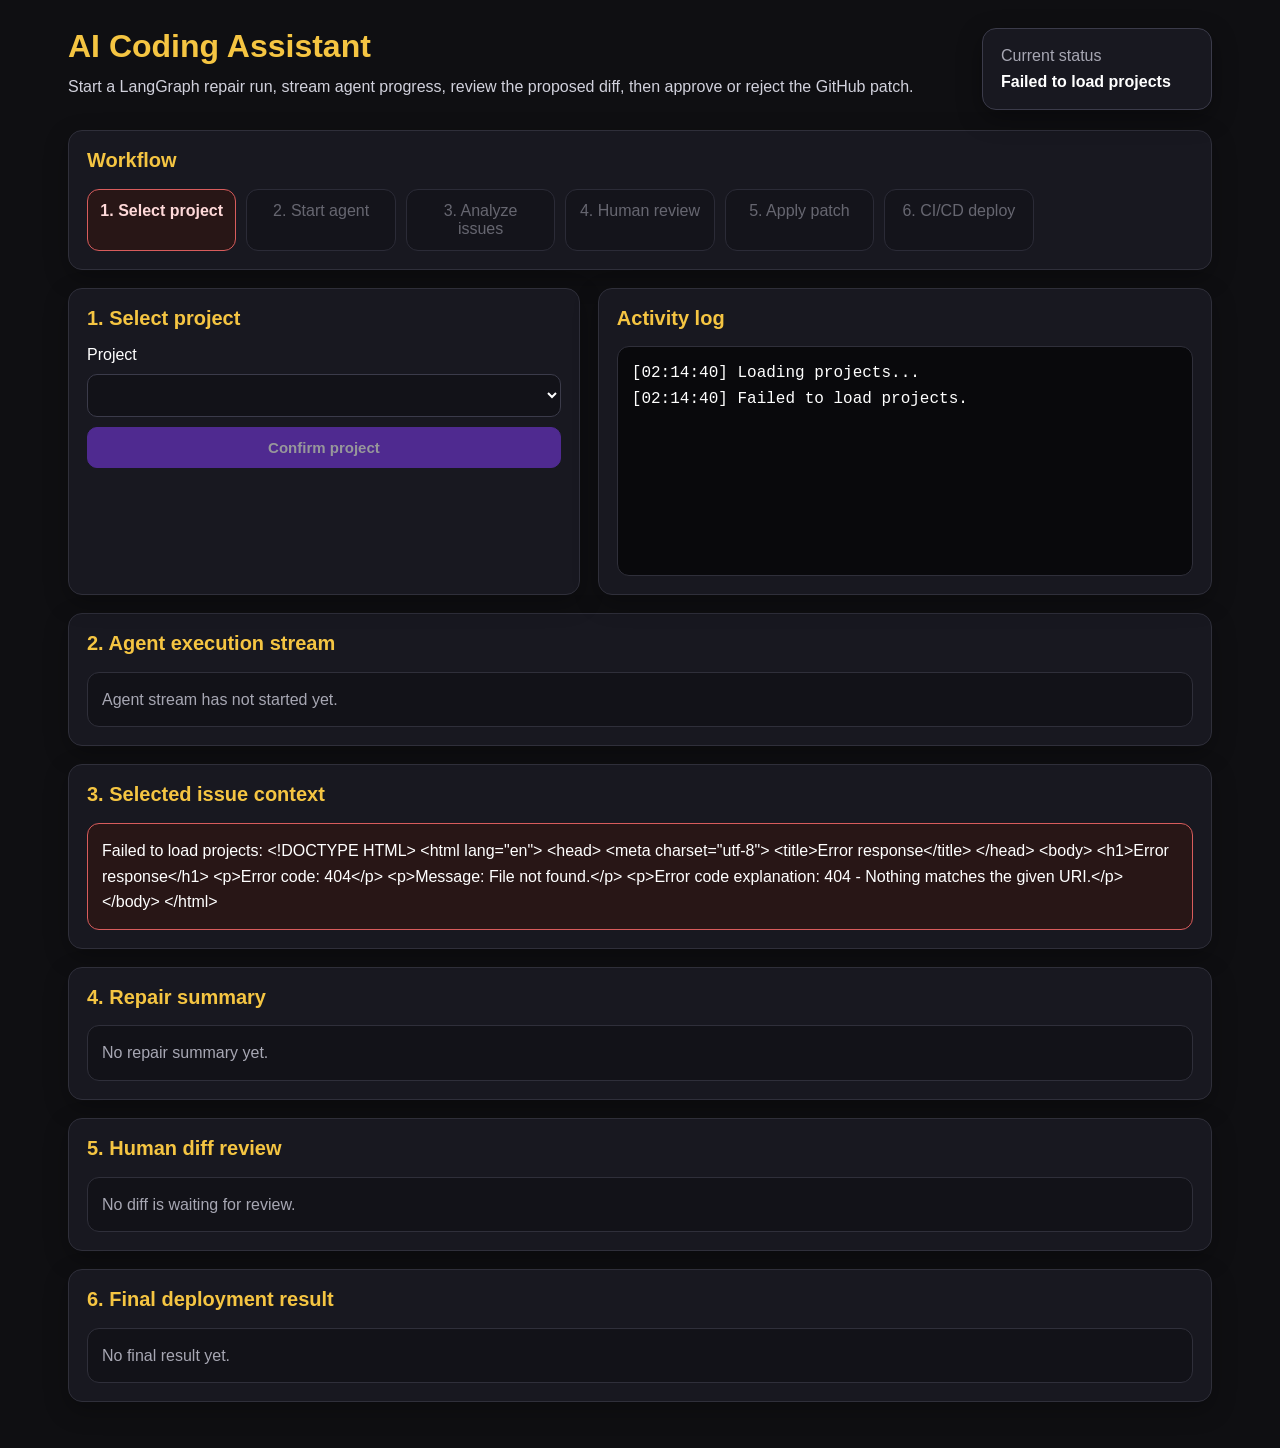
==== commit d742ac59: "modern ui" ====
--- a/static/index.html
+++ b/static/index.html
@@ -12,8 +12,8 @@
       <div>
         <h1>AI Coding Assistant</h1>
         <p>
-          Load issues reported by SonarQube, generate a dynamic repair prompt
-          from those issues, review the DeepSeek diff, then apply the patch after approval.
+          Start a LangGraph repair run, stream agent progress, review the proposed diff,
+          then approve or reject the GitHub patch.
         </p>
       </div>
 
@@ -46,7 +46,7 @@
 
           <div class="action-row">
             <button id="scanProjectButton" class="hidden" disabled>
-              Load SonarQube issues
+              Start agent run
             </button>
 
             <button id="changeProjectButton">
@@ -63,42 +63,41 @@
     </section>
 
     <section class="card">
-      <h2>2. SonarQube status</h2>
+      <h2>2. Agent execution stream</h2>
       <div id="toolRunsBox" class="box muted">
-        No SonarQube issues have been loaded yet.
+        Agent stream has not started yet.
       </div>
     </section>
 
     <section class="card">
-      <h2>3. SonarQube issues</h2>
+      <h2>3. Selected issue context</h2>
       <div id="issuesBox" class="box muted">
-        Confirm the project, then load SonarQube issues.
+        Confirm the project, then start the agent.
       </div>
     </section>
 
     <section class="card">
-      <h2>4. Dynamic repair prompt</h2>
+      <h2>4. Repair summary</h2>
       <div id="repairPlanBox" class="box muted">
-        No repair prompt has been generated yet.
+        No repair summary yet.
       </div>
     </section>
 
     <section class="card">
-      <h2>5. Diff review</h2>
+      <h2>5. Human diff review</h2>
       <div id="diffBox" class="box muted">
-        No diff has been proposed yet.
+        No diff is waiting for review.
       </div>
     </section>
 
     <section class="card">
-      <h2>6. Final result</h2>
+      <h2>6. Final deployment result</h2>
       <div id="finalResultBox" class="box muted">
-        No patch has been applied yet.
+        No final result yet.
       </div>
     </section>
   </main>
 
   <script src="/static/app.js"></script>
 </body>
-</html>
-
+</html>
--- a/static/style.css
+++ b/static/style.css
@@ -409,3 +409,34 @@
   }
 }
 
+.stream-event {
+  border: 1px solid var(--border-soft);
+  border-radius: 10px;
+  padding: 9px 11px;
+  margin: 8px 0;
+  background: var(--panel-inner);
+  font-family: Consolas, monospace;
+  font-size: 14px;
+}
+
+.secondary-button {
+  background: var(--panel-dark);
+  border-color: var(--border-soft);
+  color: var(--text);
+}
+
+.secondary-button:hover {
+  background: var(--panel-inner);
+  border-color: var(--accent);
+}
+
+button.danger-button {
+  background: var(--error);
+  border-color: var(--error);
+  color: #ffffff;
+}
+
+button.danger-button:hover {
+  background: #b94b4b;
+  border-color: #b94b4b;
+}
